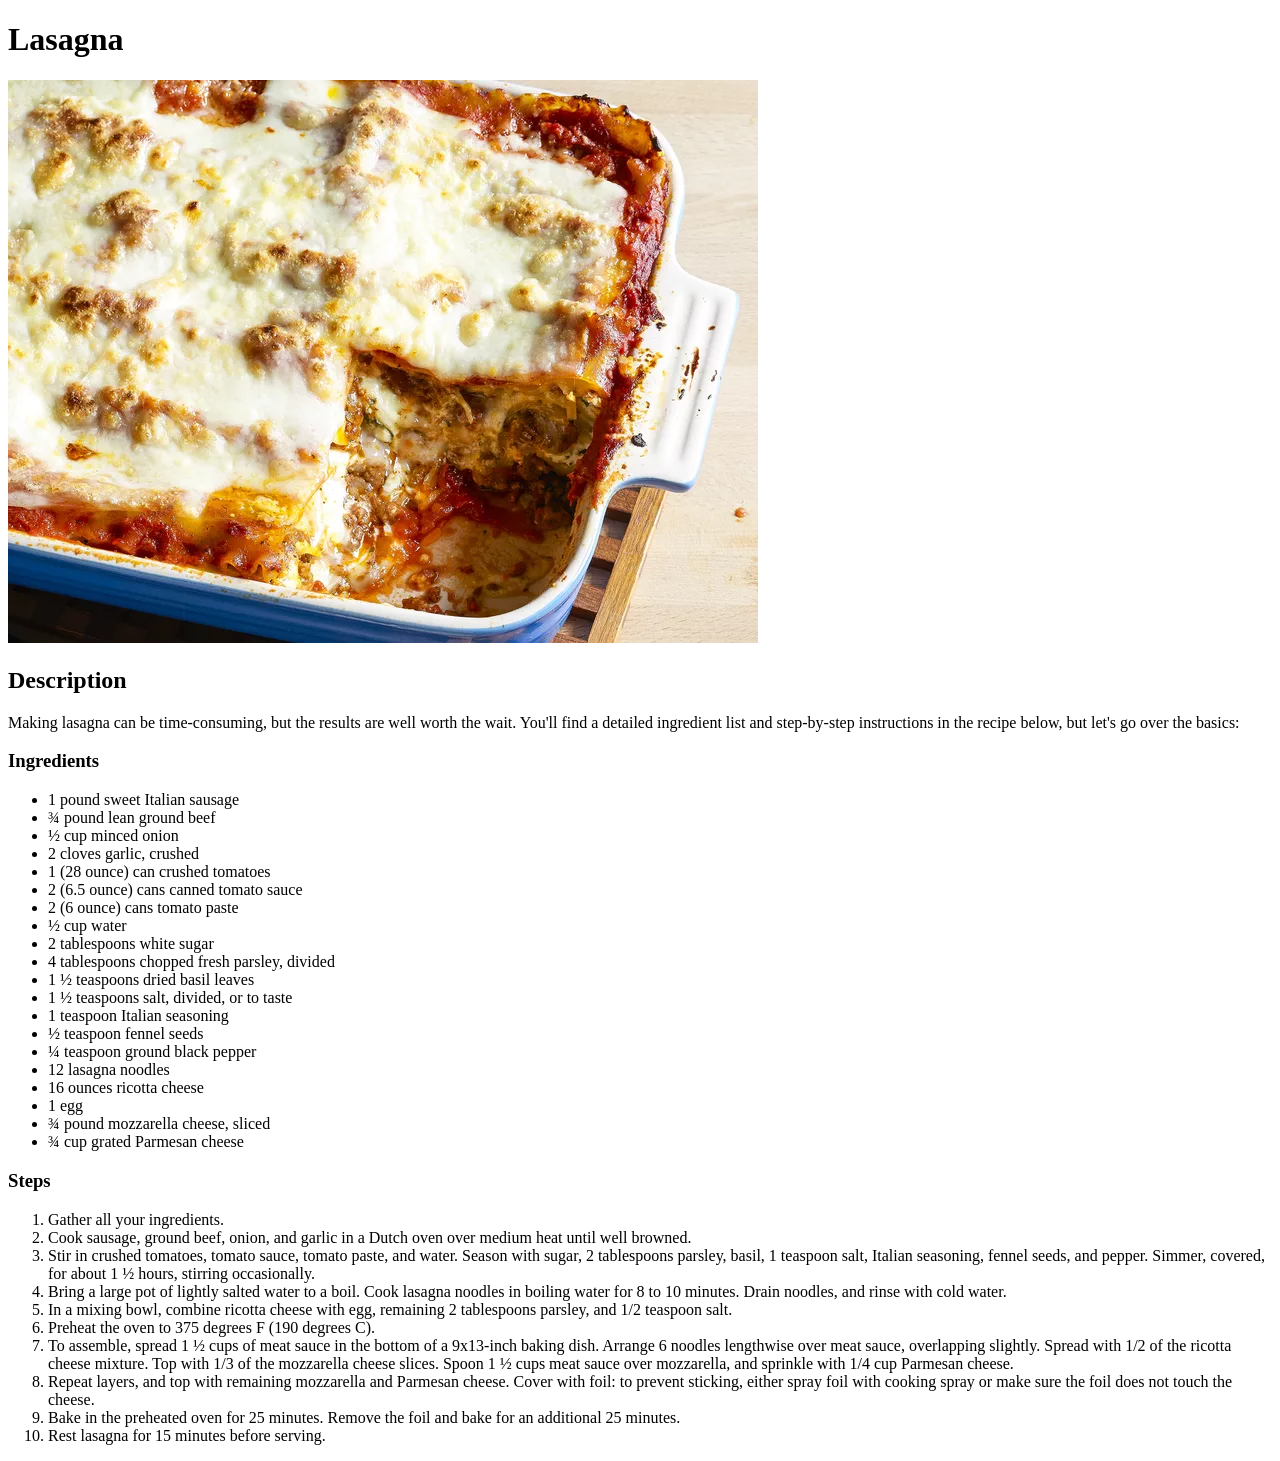
==== recipes/lasagna.html @ d954472d "feat: add two new recipes and modify the homepage lasagna and sushi recipes were added and their res" ====
<!DOCTYPE html>
<html lang="en">
<head>
    <meta charset="UTF-8">
    <meta name="viewport" content="width=device-width, initial-scale=1.0">
    <title>Odin Recipes | Lasagna</title>
</head>
<body>
    <!-- https://www.allrecipes.com/recipe/23600/worlds-best-lasagna/ -->
     
    <h1>Lasagna</h1>
    <img src="../images/lasagna.webp" alt="closeup of a lasagna">

    <h2>Description</h2>
    <p>Making lasagna can be time-consuming, but the results are well worth the wait. You'll find a detailed ingredient list and step-by-step instructions in the recipe below, but let's go over the basics:</p>
    <h3>Ingredients</h3>
    <ul>
        <li>1 pound sweet Italian sausage</li>
        <li>¾ pound lean ground beef</li>
        <li>½ cup minced onion</li>
        <li>2 cloves garlic, crushed</li>
        <li>1 (28 ounce) can crushed tomatoes</li>
        <li>2 (6.5 ounce) cans canned tomato sauce</li>
        <li>2 (6 ounce) cans tomato paste</li>
        <li>½ cup water</li>
        <li>2 tablespoons white sugar</li>
        <li>4 tablespoons chopped fresh parsley, divided</li>
        <li>1 ½ teaspoons dried basil leaves</li>
        <li>1 ½ teaspoons salt, divided, or to taste</li>
        <li>1 teaspoon Italian seasoning</li>
        <li>½ teaspoon fennel seeds</li>
        <li>¼ teaspoon ground black pepper</li>
        <li>12 lasagna noodles</li>
        <li>16 ounces ricotta cheese</li>
        <li>1 egg</li>
        <li>¾ pound mozzarella cheese, sliced</li>
        <li>¾ cup grated Parmesan cheese</li>
    </ul>

    <h3>Steps</h3>
    <ol>
        <li>Gather all your ingredients.</li>
        <li>Cook sausage, ground beef, onion, and garlic in a Dutch oven over medium heat until well browned.</li>
        <li>Stir in crushed tomatoes, tomato sauce, tomato paste, and water. Season with sugar, 2 tablespoons parsley, basil, 1 teaspoon salt, Italian seasoning, fennel seeds, and pepper. Simmer, covered, for about 1 ½ hours, stirring occasionally.</li>
        <li>Bring a large pot of lightly salted water to a boil. Cook lasagna noodles in boiling water for 8 to 10 minutes. Drain noodles, and rinse with cold water.</li>
        <li>In a mixing bowl, combine ricotta cheese with egg, remaining 2 tablespoons parsley, and 1/2 teaspoon salt.</li>
        <li>Preheat the oven to 375 degrees F (190 degrees C).</li>
        <li>To assemble, spread 1 ½ cups of meat sauce in the bottom of a 9x13-inch baking dish. Arrange 6 noodles lengthwise over meat sauce, overlapping slightly. Spread with 1/2 of the ricotta cheese mixture. Top with 1/3 of the mozzarella cheese slices. Spoon 1 ½ cups meat sauce over mozzarella, and sprinkle with 1/4 cup Parmesan cheese.</li>
        <li>Repeat layers, and top with remaining mozzarella and Parmesan cheese. Cover with foil: to prevent sticking, either spray foil with cooking spray or make sure the foil does not touch the cheese.</li>
        <li>Bake in the preheated oven for 25 minutes. Remove the foil and bake for an additional 25 minutes.</li>
        <li>Rest lasagna for 15 minutes before serving.</li>
    </ol>
</body>
</html>
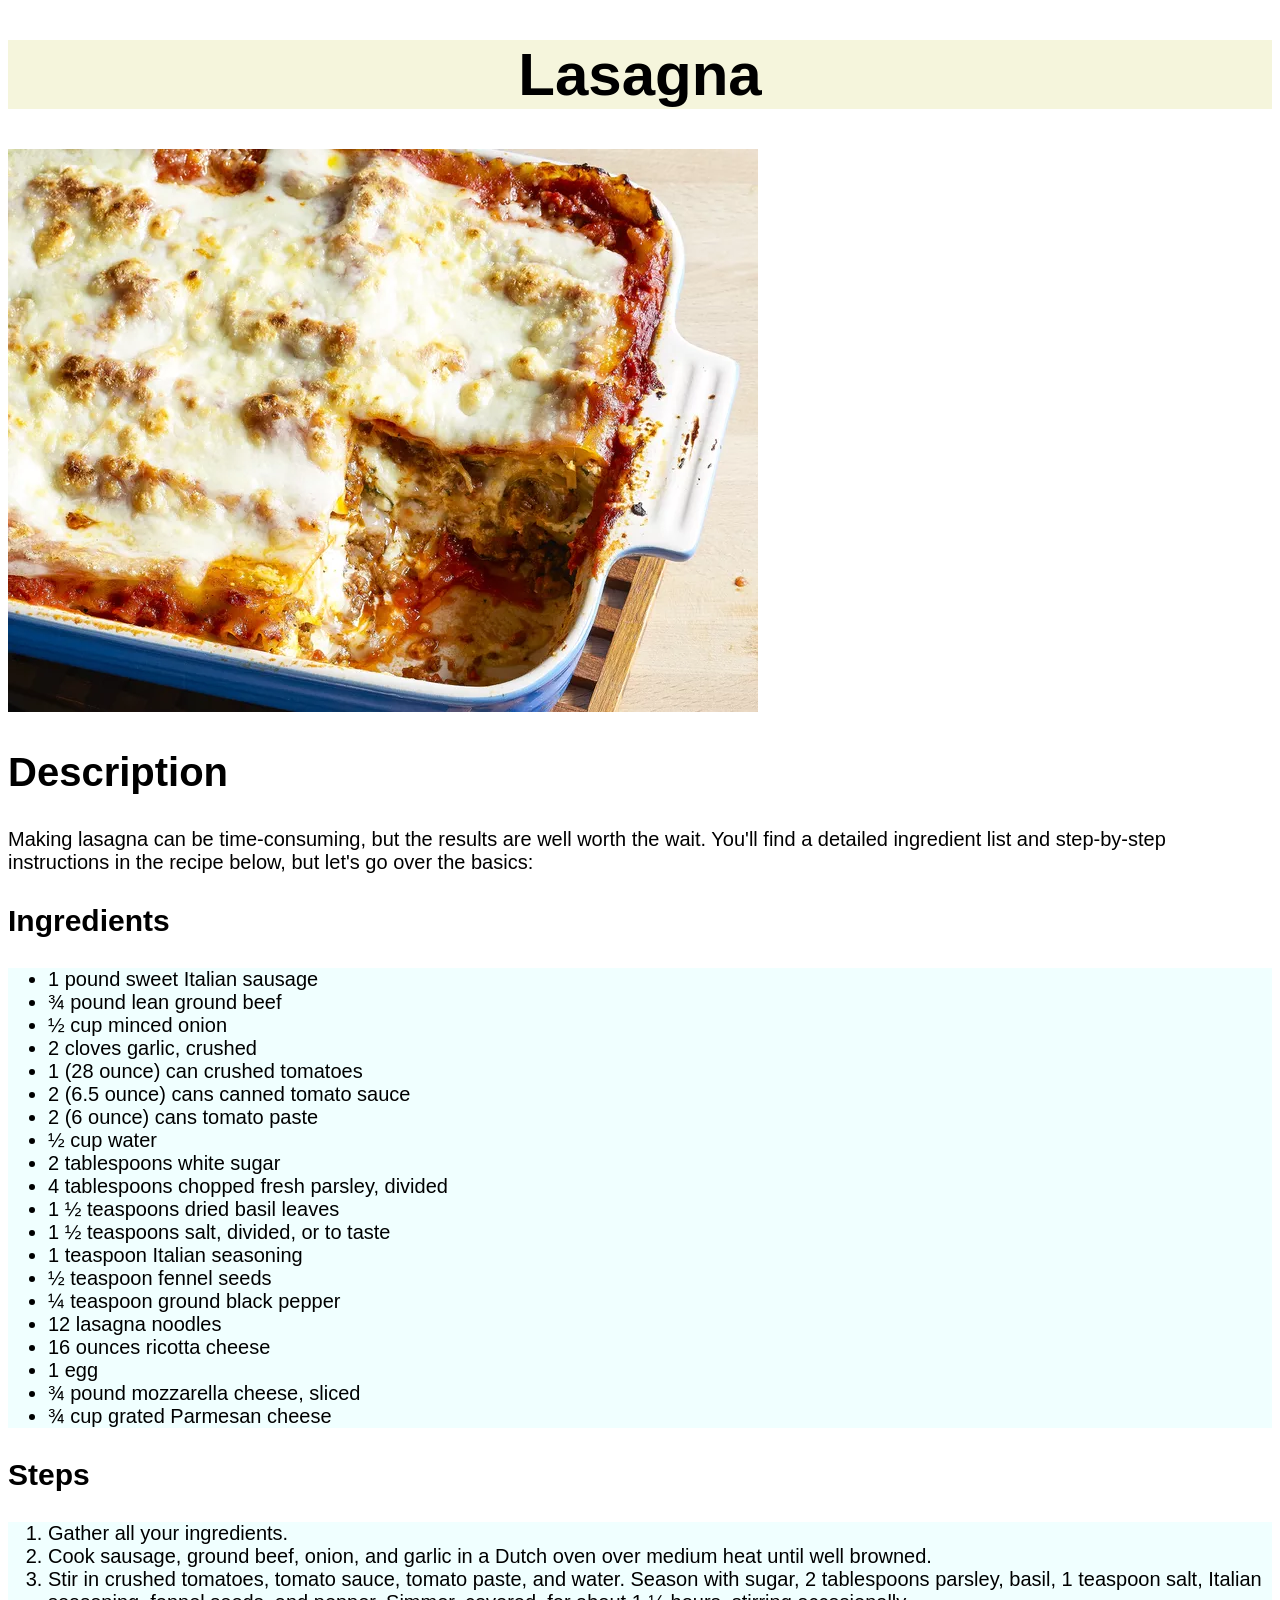
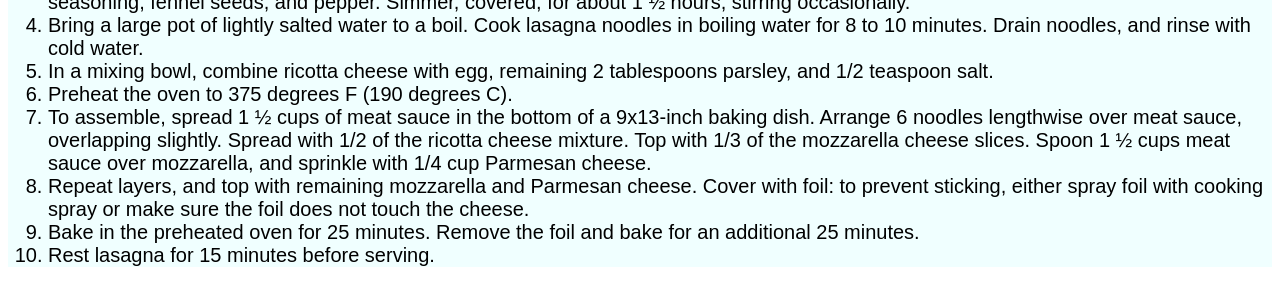
==== commit 12f9ae8a: "feat: add simple styling to the pages using css" ====
--- a/recipes/lasagna.html
+++ b/recipes/lasagna.html
@@ -3,18 +3,19 @@
 <head>
     <meta charset="UTF-8">
     <meta name="viewport" content="width=device-width, initial-scale=1.0">
+    <link rel="stylesheet" href="recipe-styles.css">
     <title>Odin Recipes | Lasagna</title>
 </head>
 <body>
     <!-- https://www.allrecipes.com/recipe/23600/worlds-best-lasagna/ -->
      
-    <h1>Lasagna</h1>
-    <img src="../images/lasagna.webp" alt="closeup of a lasagna">
+    <h1 class="main-header">Lasagna</h1>
+    <img class=".recipe-img" src="../images/lasagna.webp" width="750px" height="563px" alt="closeup of a lasagna">
 
-    <h2>Description</h2>
-    <p>Making lasagna can be time-consuming, but the results are well worth the wait. You'll find a detailed ingredient list and step-by-step instructions in the recipe below, but let's go over the basics:</p>
-    <h3>Ingredients</h3>
-    <ul>
+    <h2 class="sub-header">Description</h2>
+    <p class="paragraph">Making lasagna can be time-consuming, but the results are well worth the wait. You'll find a detailed ingredient list and step-by-step instructions in the recipe below, but let's go over the basics:</p>
+    <h3 class="topic">Ingredients</h3>
+    <ul class="unordered-list">
         <li>1 pound sweet Italian sausage</li>
         <li>¾ pound lean ground beef</li>
         <li>½ cup minced onion</li>
@@ -37,8 +38,8 @@
         <li>¾ cup grated Parmesan cheese</li>
     </ul>
 
-    <h3>Steps</h3>
-    <ol>
+    <h3 class="topic">Steps</h3>
+    <ol class="ordered-list">
         <li>Gather all your ingredients.</li>
         <li>Cook sausage, ground beef, onion, and garlic in a Dutch oven over medium heat until well browned.</li>
         <li>Stir in crushed tomatoes, tomato sauce, tomato paste, and water. Season with sugar, 2 tablespoons parsley, basil, 1 teaspoon salt, Italian seasoning, fennel seeds, and pepper. Simmer, covered, for about 1 ½ hours, stirring occasionally.</li>
--- a/recipes/recipe-styles.css
+++ b/recipes/recipe-styles.css
@@ -0,0 +1,32 @@
+body {
+    font-family: Arial, Helvetica, sans-serif;
+}
+
+.main-header {
+    font-size: 60px;
+    text-align: center;
+    background-color: beige;
+}
+
+.sub-header {
+    font-size: 40px;
+}
+
+.topic {
+    font-size: 30px;
+}
+
+.paragraph {
+    font-size: 20px;
+}
+
+.recipe-img {
+    width: 750px;
+    height: auto;
+}
+
+.unordered-list,
+.ordered-list {
+    font-size: 20px;
+    background-color: azure;
+}
